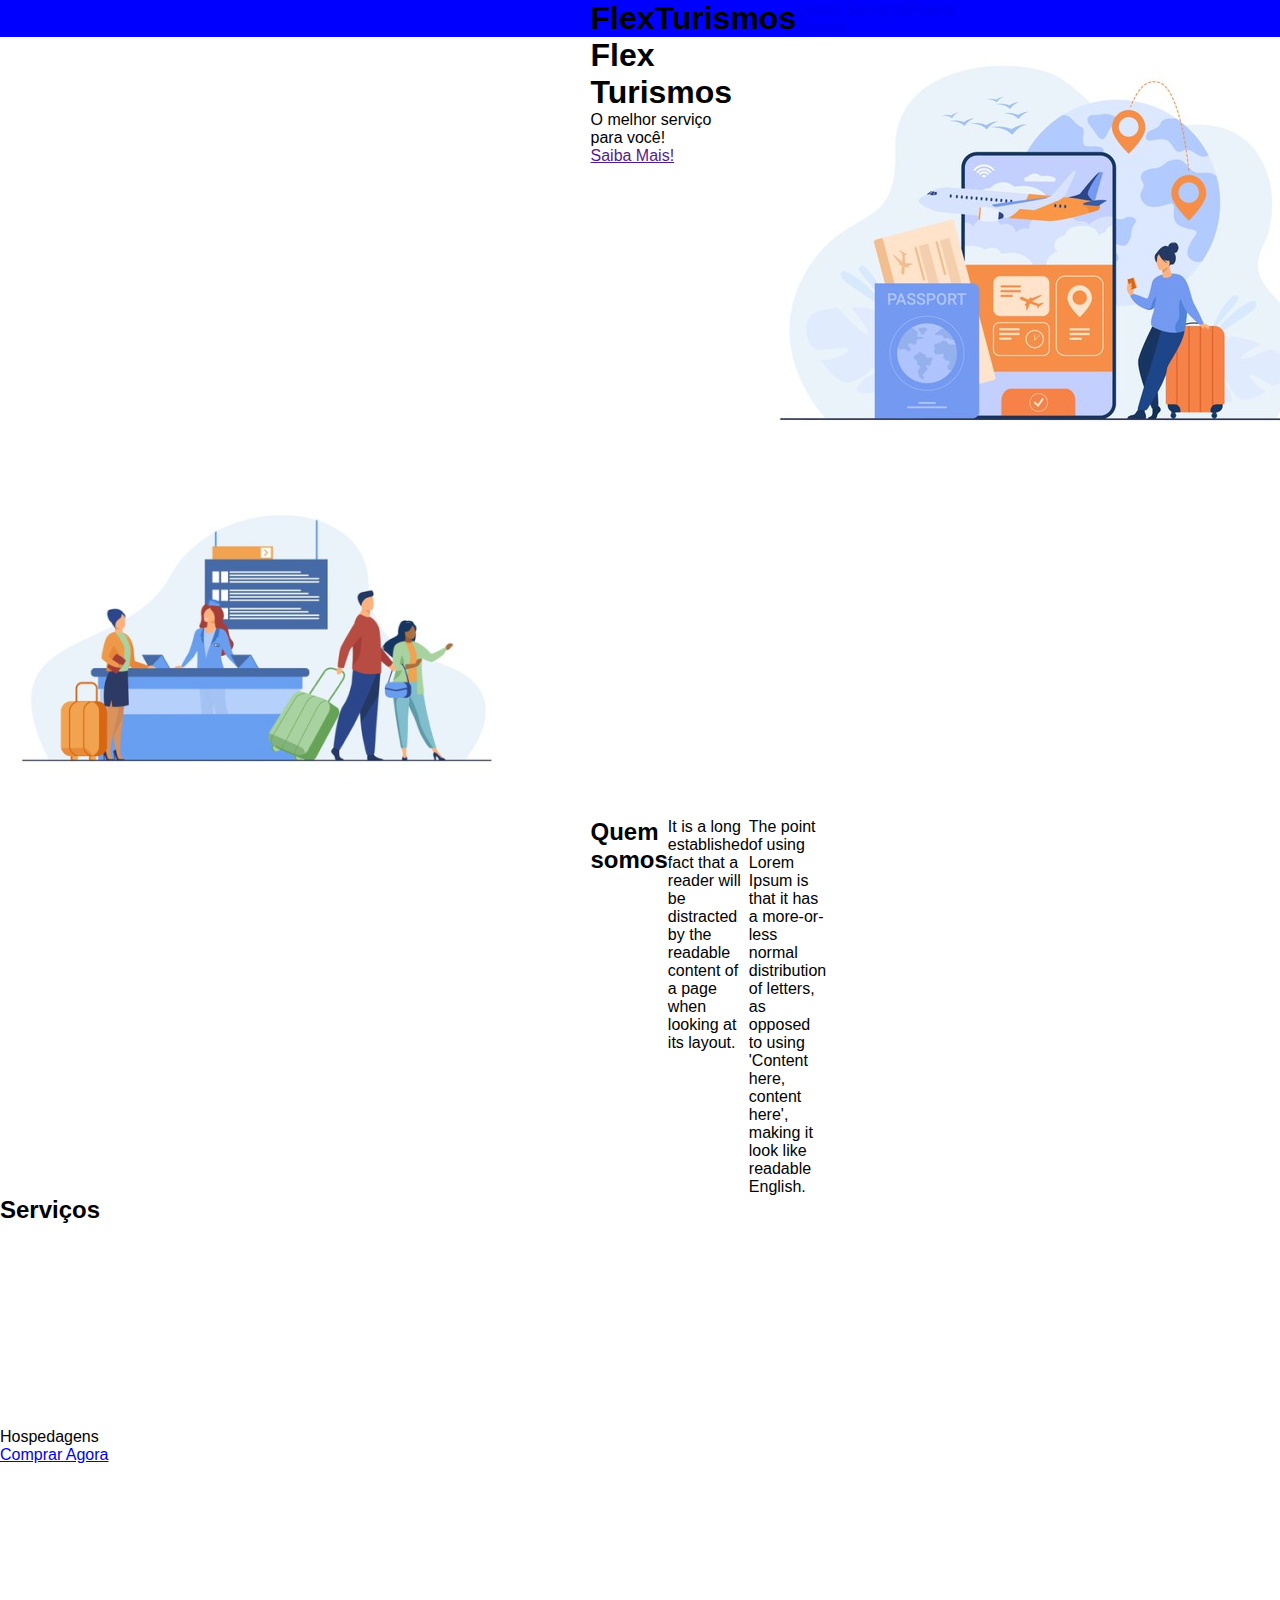
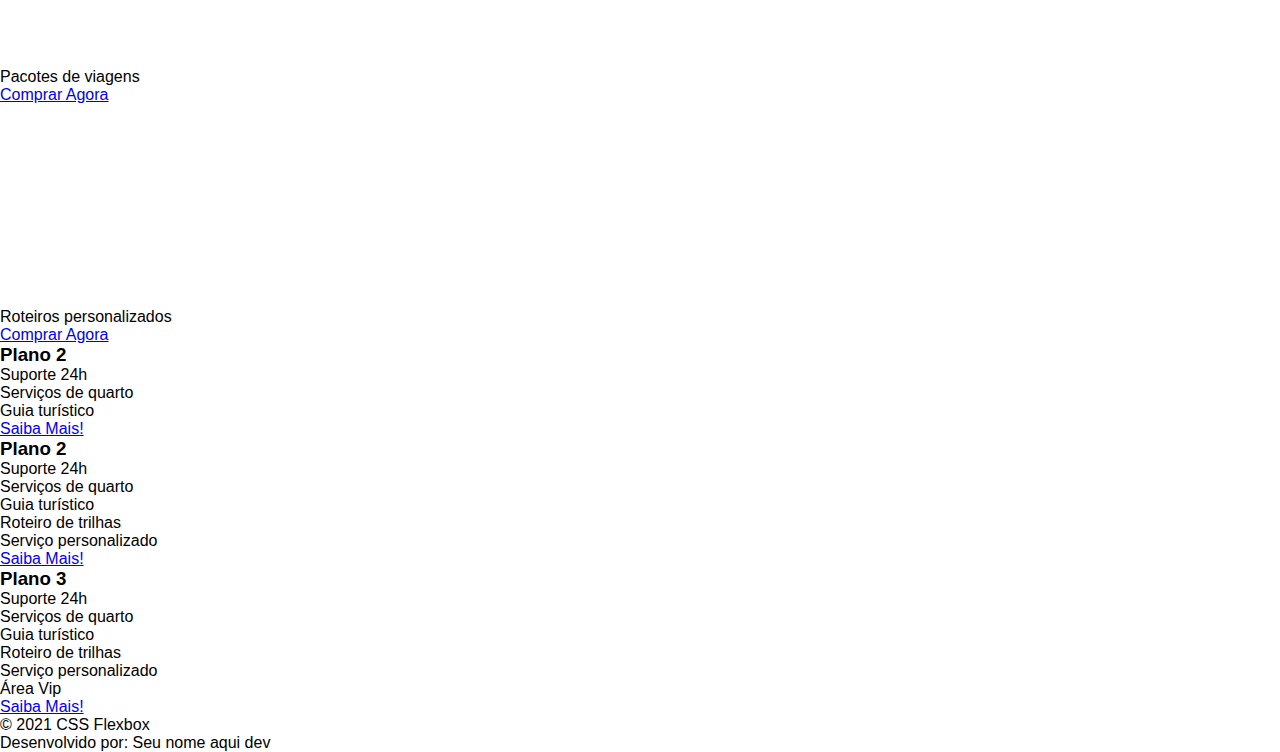
==== Modulo2_HTML_CSS3_JS/aula3_flex_projeto/project-flexbox-dio/flex-projeto/index.html @ 773b6256 "Add files via upload" ====
<!DOCTYPE html>
<html lang="pt-br">
<head>
    <meta charset="UTF-8">
    <meta name="viewport" content="width=device-width, initial-scale=1.0">
    <title>Flex Turismos</title>
    <link rel="stylesheet" href="./style.css">
</head>
<body>
    <header>
        <div class="flex-container">
            <h1>FlexTurismos</h1>
            <ul class="flex-container">
                <li><a href="#quem-somos">Quem Somos</a></li>
                <li><a href="#servicos">Serviços</a></li>
                <li><a href="#planos">Planos</a></li>
            </div>
        </ul>
        
    </header>

    <div class="flex-container">
        <div>
            <h1>Flex <br>Turismos</h1>
            <p>O melhor serviço para você!</p>
            <a href="">Saiba Mais!</a>
        </div>

        <div>
            <div><img src="./images/0-main.png" alt="banner de apresentação"></div>
        </div>
    </div>

    <div>
        <div>
            <img src="./images/1-quem-somos.png" alt="balcão de atendimento">
        </div>

        <div class="flex-container">
            <h2>Quem somos</h2>
            <p>It is a long established fact that a reader will be distracted by the readable content of a page when looking at its layout. </p>
            <p>The point of using Lorem Ipsum is that it has a more-or-less normal distribution of letters, as opposed to using 'Content here, content here', making it look like readable English.</p>
        </div>
    </div>

    <div>
        <div>
            <h2>Serviços</h2>
        </div>

        <div>
            <div>
                <div><img src="./images/icon-2.png" alt="hospedagens"></div>
                <p>Hospedagens</p>
                <a href="#">Comprar Agora</a>
            </div>

            <div>
               <div><img src="./images/icon-1.png" alt="pacote de viagens"></div>
               <p>Pacotes de viagens</p>
               <a href="#">Comprar Agora</a>
            </div>

            <div>
                <div><img src="./images/icon-3.png" alt="roteiros personalizados"></div>
                <p>Roteiros personalizados</p>
                <a href="#">Comprar Agora</a>
            </div>

        </div>
    </div>

    <div>

        <div>
            <h3>Plano 2</h3>
            <ul>
                <li>Suporte 24h</li>
                <li>Serviços de quarto</li>
                <li>Guia turístico</li>
            </ul>
            <a href="#">Saiba Mais!</a>
        </div>

        <div>
            <h3>Plano 2</h3>
            <ul>
                <li>Suporte 24h</li>
                <li>Serviços de quarto</li>
                <li>Guia turístico</li>
                <li>Roteiro de trilhas</li>
                <li>Serviço personalizado</li>
            </ul>
            <a href="#">Saiba Mais!</a>
        </div>

        <div>
            <h3>Plano 3</h3>
            <ul>
                <li>Suporte 24h</li>
                <li>Serviços de quarto</li>
                <li>Guia turístico</li>
                <li>Roteiro de trilhas</li>
                <li>Serviço personalizado</li>
                <li>Área Vip</li>
            </ul>
            <a href="#">Saiba Mais!</a>
        </div>
    </div>

    <footer>
        <p>&copy; 2021 CSS Flexbox</p>
        <p>Desenvolvido por: Seu nome aqui dev</p>
    </footer>
</body>
</html>
---- Modulo2_HTML_CSS3_JS/aula3_flex_projeto/project-flexbox-dio/flex-projeto/style.css ----
*{
    margin: 0;
    padding: 0;
    font-family: 'Open Sans', sans-serif;
}

ul{
    list-style: none;
    margin: 0;
    padding: 0;
}

ul li a{
    text-decoration: none;
}

.flex-container{
    display: flex;
    max-width: 99px;
    margin: auto;
}

header{
    background-color: blue;
}
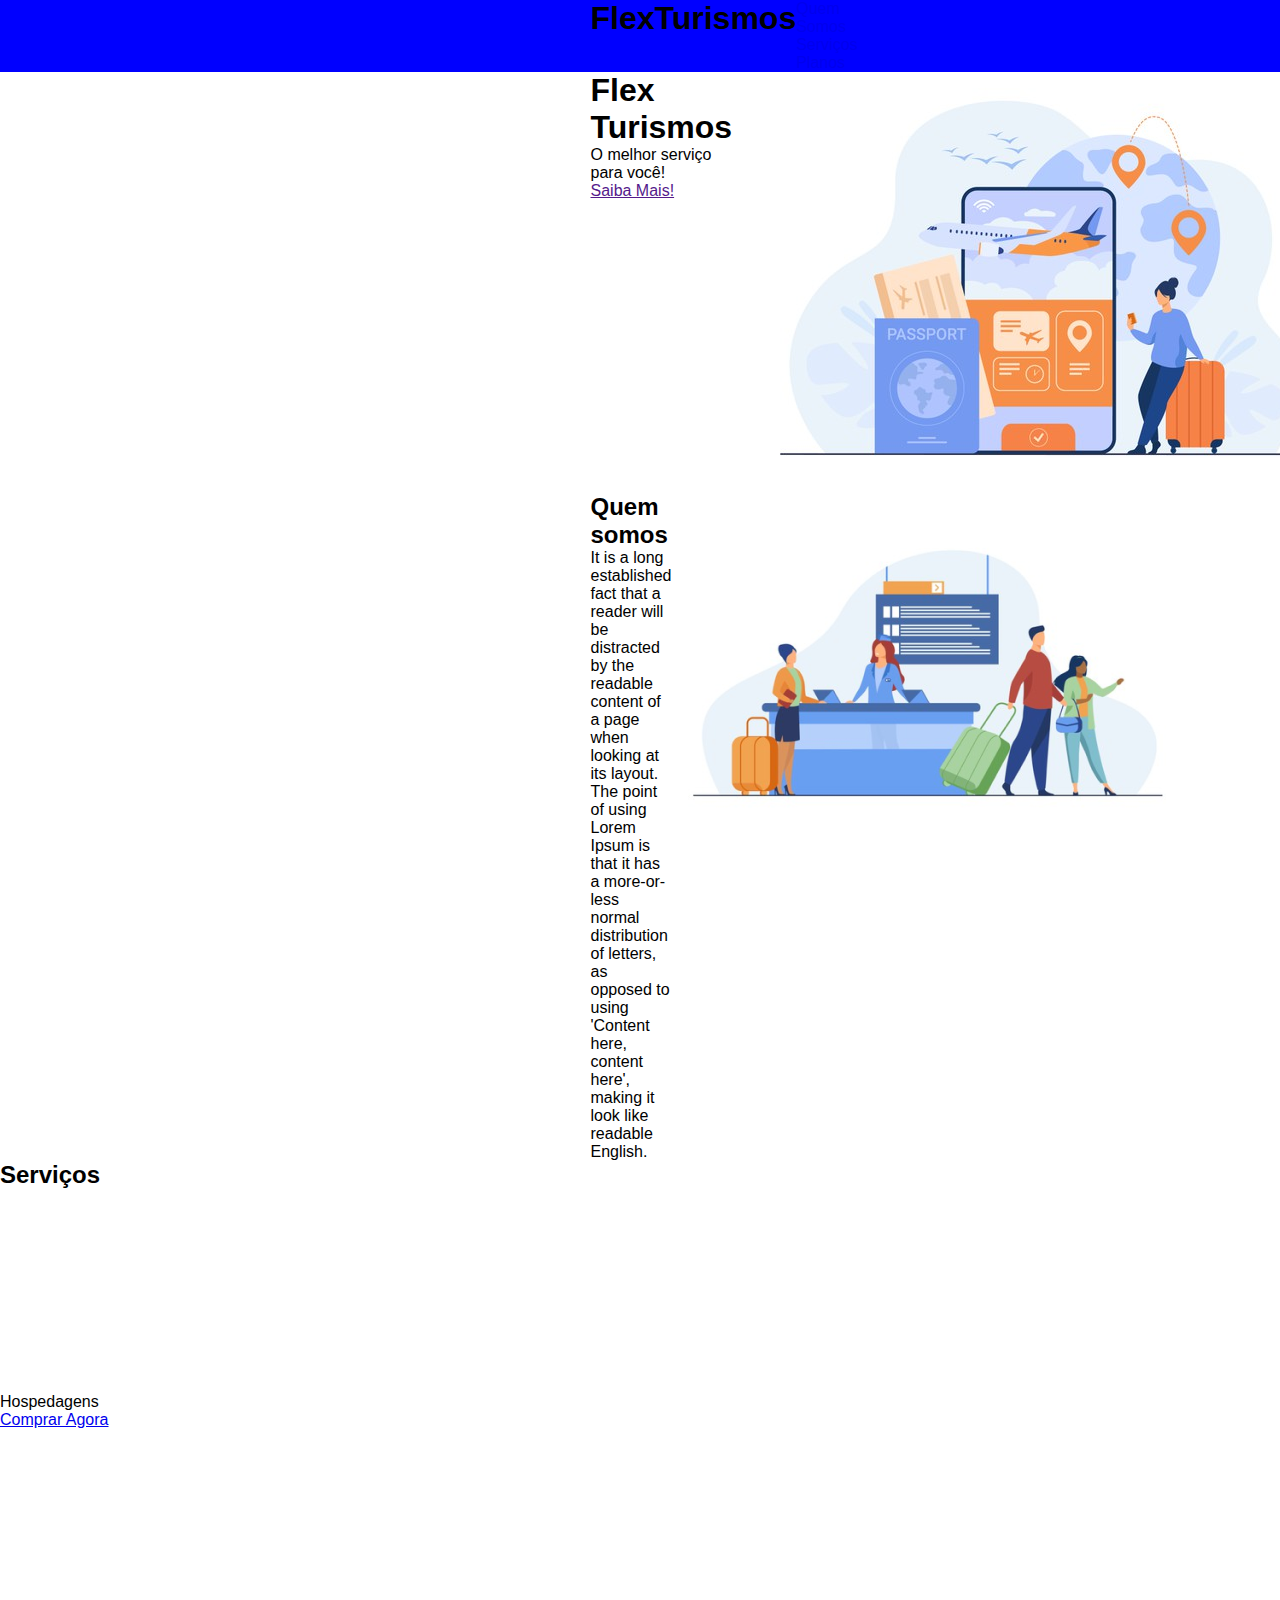
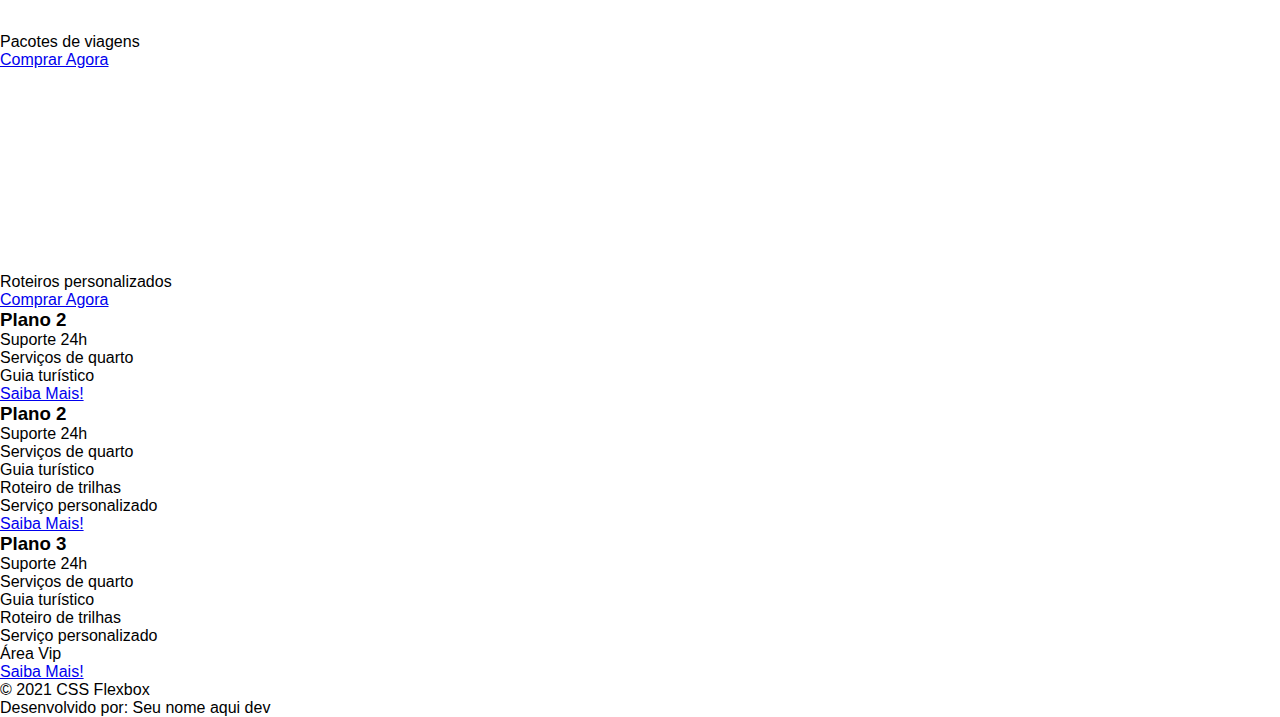
==== commit b3afa567: "Adição do arquivo index" ====
--- a/Modulo2_HTML_CSS3_JS/aula3_flex_projeto/project-flexbox-dio/flex-projeto/index.html
+++ b/Modulo2_HTML_CSS3_JS/aula3_flex_projeto/project-flexbox-dio/flex-projeto/index.html
@@ -8,9 +8,9 @@
 </head>
 <body>
     <header>
-        <div class="flex-container">
-            <h1>FlexTurismos</h1>
-            <ul class="flex-container">
+        <div class="flex-container menu">
+            <div><h1>FlexTurismos</h1></div>
+            <ul class="list-items">
                 <li><a href="#quem-somos">Quem Somos</a></li>
                 <li><a href="#servicos">Serviços</a></li>
                 <li><a href="#planos">Planos</a></li>
@@ -19,8 +19,8 @@
         
     </header>
 
-    <div class="flex-container">
-        <div>
+    <div class="flex-container apresentacao">
+        <div class="texto-apresentacao">
             <h1>Flex <br>Turismos</h1>
             <p>O melhor serviço para você!</p>
             <a href="">Saiba Mais!</a>
@@ -31,15 +31,16 @@
         </div>
     </div>
 
-    <div>
+    <div class="flex-container" id="quem-somos">
+        
         <div>
-            <img src="./images/1-quem-somos.png" alt="balcão de atendimento">
-        </div>
-
-        <div class="flex-container">
             <h2>Quem somos</h2>
             <p>It is a long established fact that a reader will be distracted by the readable content of a page when looking at its layout. </p>
             <p>The point of using Lorem Ipsum is that it has a more-or-less normal distribution of letters, as opposed to using 'Content here, content here', making it look like readable English.</p>
+        </div>
+
+        <div>
+            <img src="./images/1-quem-somos.png" alt="balcão de atendimento">
         </div>
     </div>
 
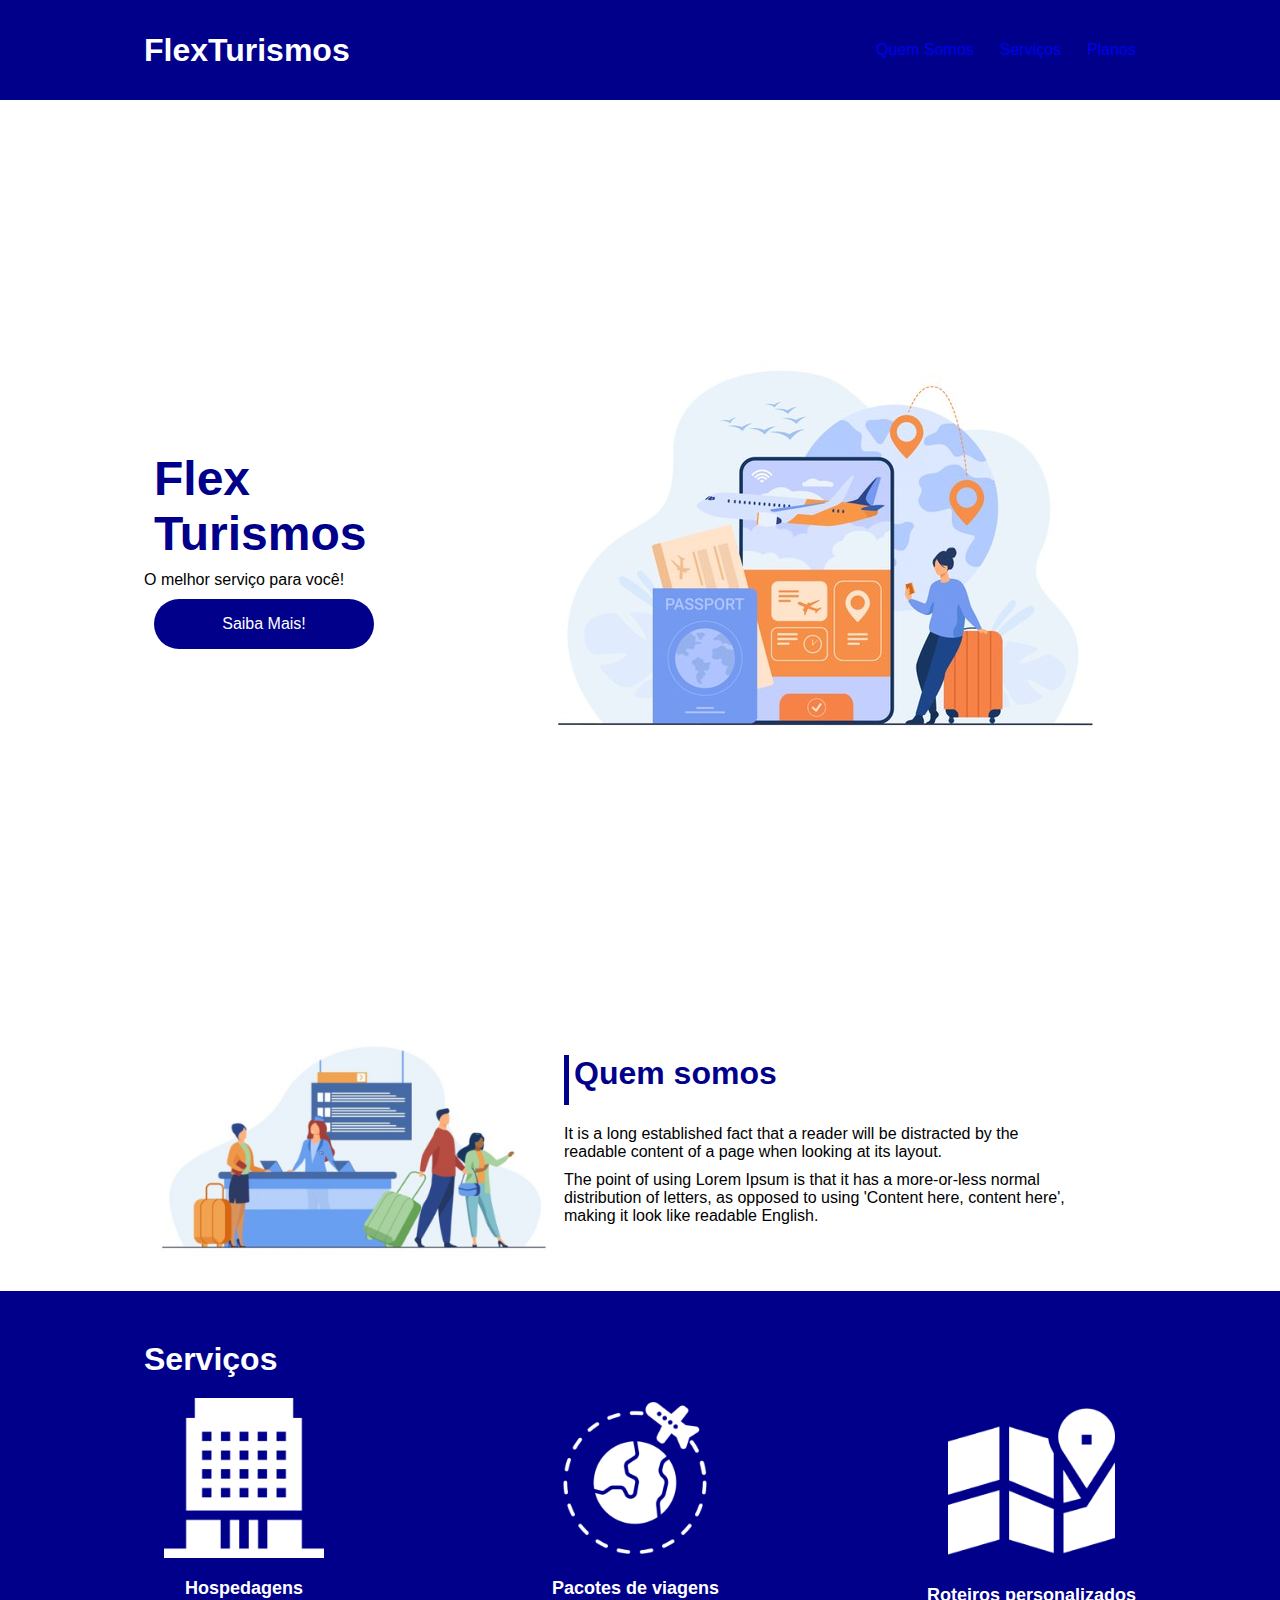
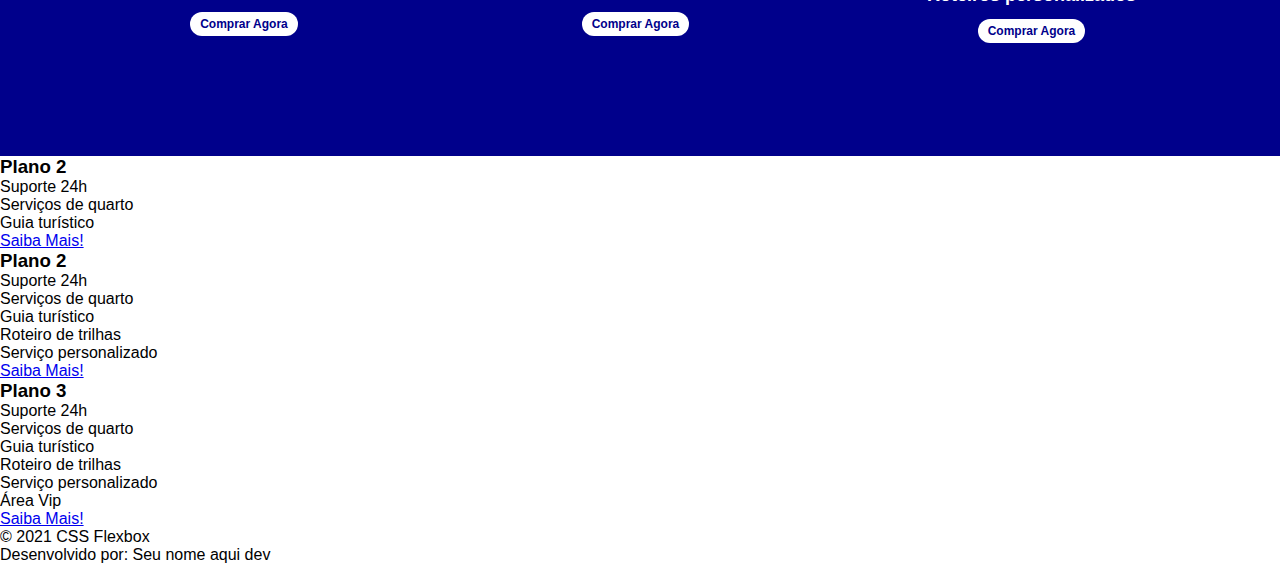
==== commit 27d0f22e: "Organização e estilização da sessão Serviços" ====
--- a/Modulo2_HTML_CSS3_JS/aula3_flex_projeto/project-flexbox-dio/flex-projeto/index.html
+++ b/Modulo2_HTML_CSS3_JS/aula3_flex_projeto/project-flexbox-dio/flex-projeto/index.html
@@ -44,30 +44,32 @@
         </div>
     </div>
 
-    <div>
-        <div>
-            <h2>Serviços</h2>
-        </div>
-
-        <div>
+    <div class="container-externo">
+        <div class="flex-container" id="servicos">
             <div>
-                <div><img src="./images/icon-2.png" alt="hospedagens"></div>
-                <p>Hospedagens</p>
-                <a href="#">Comprar Agora</a>
+                <h2>Serviços</h2>
             </div>
 
-            <div>
-               <div><img src="./images/icon-1.png" alt="pacote de viagens"></div>
-               <p>Pacotes de viagens</p>
-               <a href="#">Comprar Agora</a>
+            <div class="list-servicos">
+                <div class="item-servico">
+                    <div><img src="./images/icon-2.png" alt="hospedagens"></div>
+                        <p>Hospedagens</p>
+                        <a href="#">Comprar Agora</a>
+                </div>
+
+                <div class="item-servico">
+                    <div><img src="./images/icon-1.png" alt="pacote de viagens"></div>
+                        <p>Pacotes de viagens</p>
+                        <a href="#">Comprar Agora</a>
+                </div>
+
+                <div class="item-servico">
+                    <div><img src="./images/icon-3.png" alt="roteiros personalizados"></div>
+                    <p>Roteiros personalizados</p>
+                    <a href="#">Comprar Agora</a>
+                </div>
+
             </div>
-
-            <div>
-                <div><img src="./images/icon-3.png" alt="roteiros personalizados"></div>
-                <p>Roteiros personalizados</p>
-                <a href="#">Comprar Agora</a>
-            </div>
-
         </div>
     </div>
 
--- a/Modulo2_HTML_CSS3_JS/aula3_flex_projeto/project-flexbox-dio/flex-projeto/style.css
+++ b/Modulo2_HTML_CSS3_JS/aula3_flex_projeto/project-flexbox-dio/flex-projeto/style.css
@@ -14,12 +14,160 @@
     text-decoration: none;
 }
 
+div img{
+    display: block;
+    width: 100%;
+}
+
 .flex-container{
     display: flex;
-    max-width: 99px;
+    max-width: 992px;
     margin: auto;
+    width: 100%;
 }
 
 header{
-    background-color: blue;
-}+    background-color: darkblue;
+    height: 100px;
+    display: flex;
+    align-items: center;
+    color: white;
+}
+
+header .list-items{
+    display: flex;
+    max-width: 260px;
+    width: 100%;
+    justify-content: space-between; 
+    align-items: center;
+}
+
+.list-items{
+    color: white;
+}
+
+.menu{
+    color: white;
+}
+
+header .menu{
+    justify-content: space-between;
+    
+}
+
+.apresentacao{
+    height: 100vh;
+    align-items: center;
+    justify-content: space-between;
+}
+
+.apresentacao .texto-apresentacao{
+    min-height: 200px;
+}
+
+.texto-apresentacao h1{
+    color: darkblue;
+    font-size: 48px;
+    margin: 10px;
+}
+
+.texto-apresentacao a{
+    background-color: darkblue;
+    color: white;
+    text-align: center;
+    border-radius: 30px;
+    width: 220px;
+    display: block;
+    text-decoration: none;
+    height: 50px;
+    line-height: 50px;
+    margin: 10px;
+    margin-bottom: 10px;
+}
+
+#quem-somos{
+    flex-direction: row-reverse;
+    align-items: center;
+    justify-content: space-between;
+}
+
+#quem-somos h2{
+    font-size: 32px;
+    color: darkblue;
+    display: flex;
+    margin-bottom: 20px;
+}
+
+#quem-somos h2::before{
+    content: "";
+    height: 50px;
+    width: 5px;
+    margin-right: 5px;
+    background-color: darkblue;
+    position: relative;
+
+}
+
+#quem-somos p{
+    margin-bottom: 10px;
+    width: 90%;
+}
+
+#quem-somos img{
+    width: 420px;
+}
+
+.container-externo{
+    background-color: darkblue;
+    width: 100%;
+}
+
+#servicos{
+    flex-direction: column;
+    padding-top: 50px;
+    padding-bottom: 100px;
+
+}
+
+#servicos h2{
+    color: white;
+    font-size: 32px;
+    margin-bottom: 20px;
+}
+
+.list-servicos{
+    display: flex;
+    justify-content: space-between;
+}
+
+.list-servicos .item-servico{
+    text-align: center;
+}
+
+.item-servico a{
+    width: 220;
+    background-color: white;
+    border-radius: 30px;
+    height: 50px;
+    text-align: center;
+    margin-top: 20px;
+    line-height: 50px;
+    padding: 5px 10px;
+    color: darkblue;
+    font-size: 12px;
+    text-decoration: none;
+    font-weight: 700;
+
+}
+
+.item-servico p{
+    font-weight: 700;
+    font-size: 18px;
+    color: #ffff;
+    margin-top: 20px;
+}
+
+.item-servico img{
+    width: 80%;
+    margin: auto;
+}
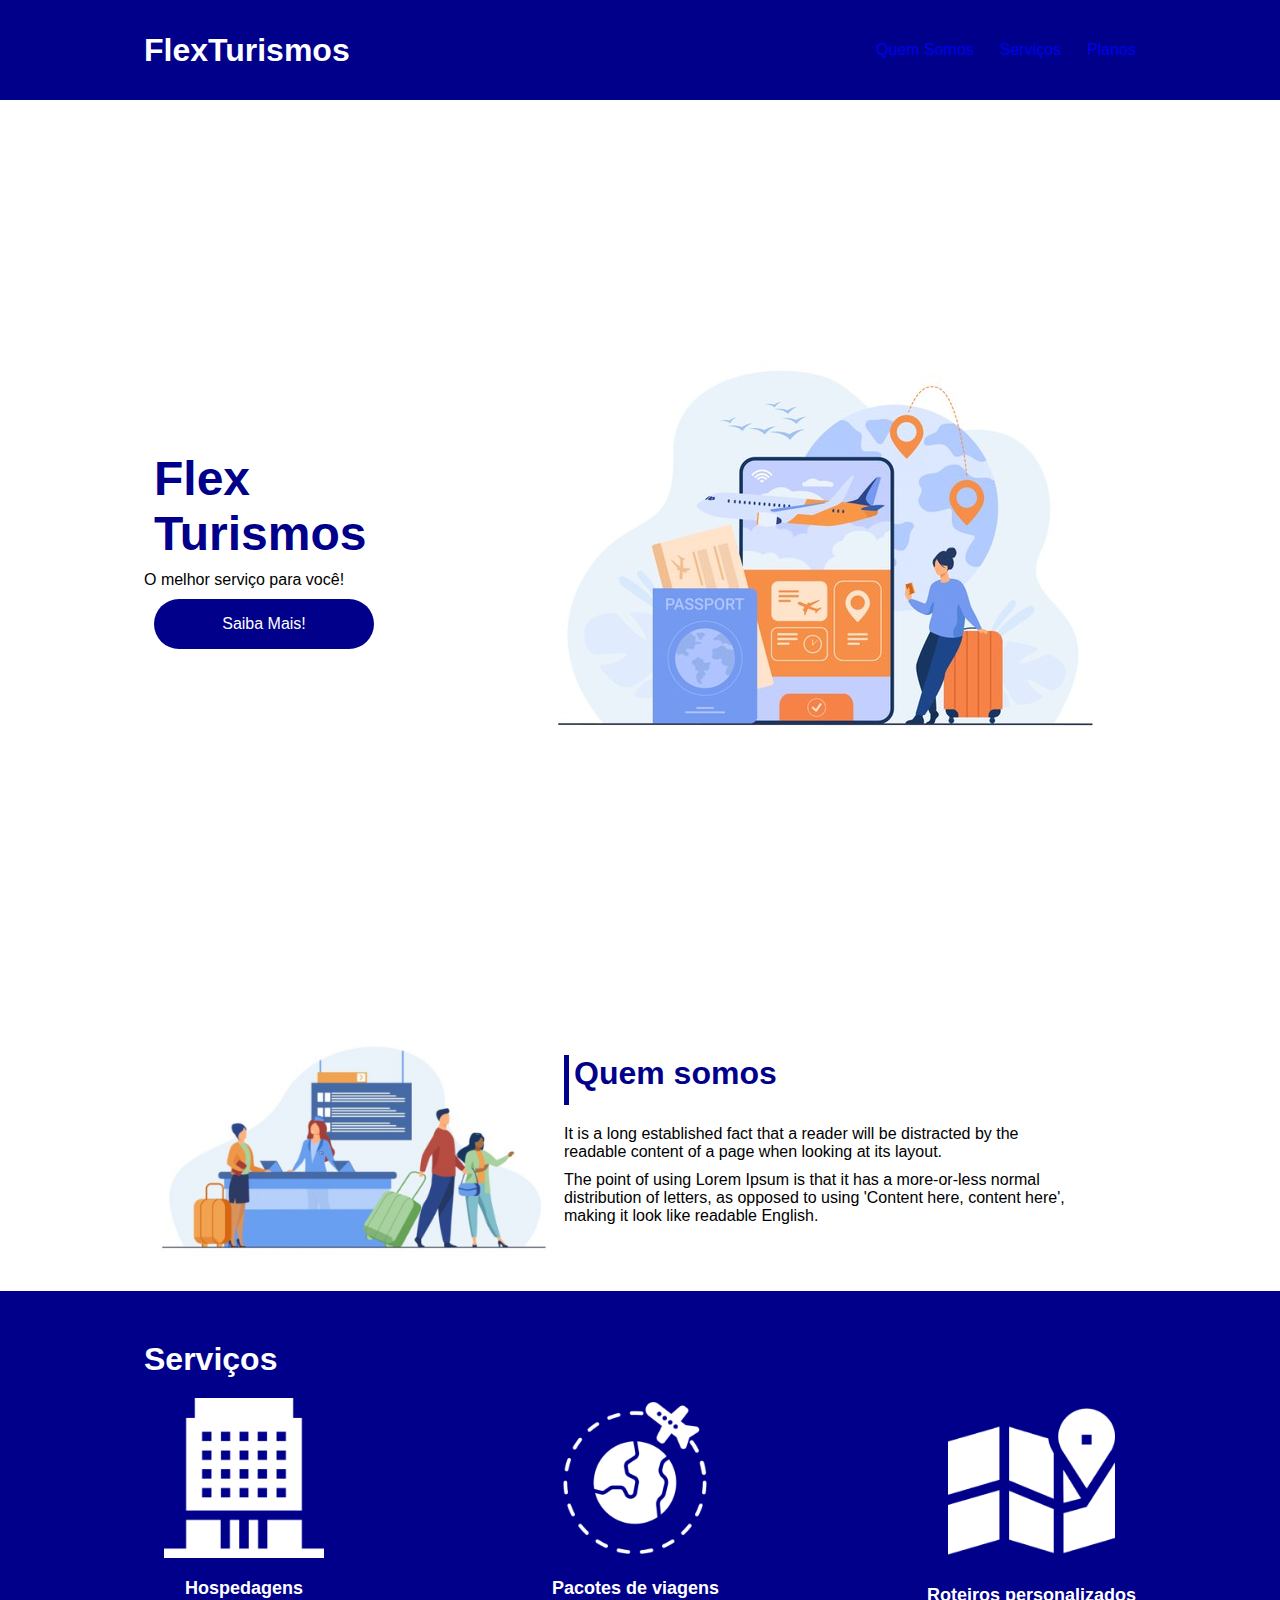
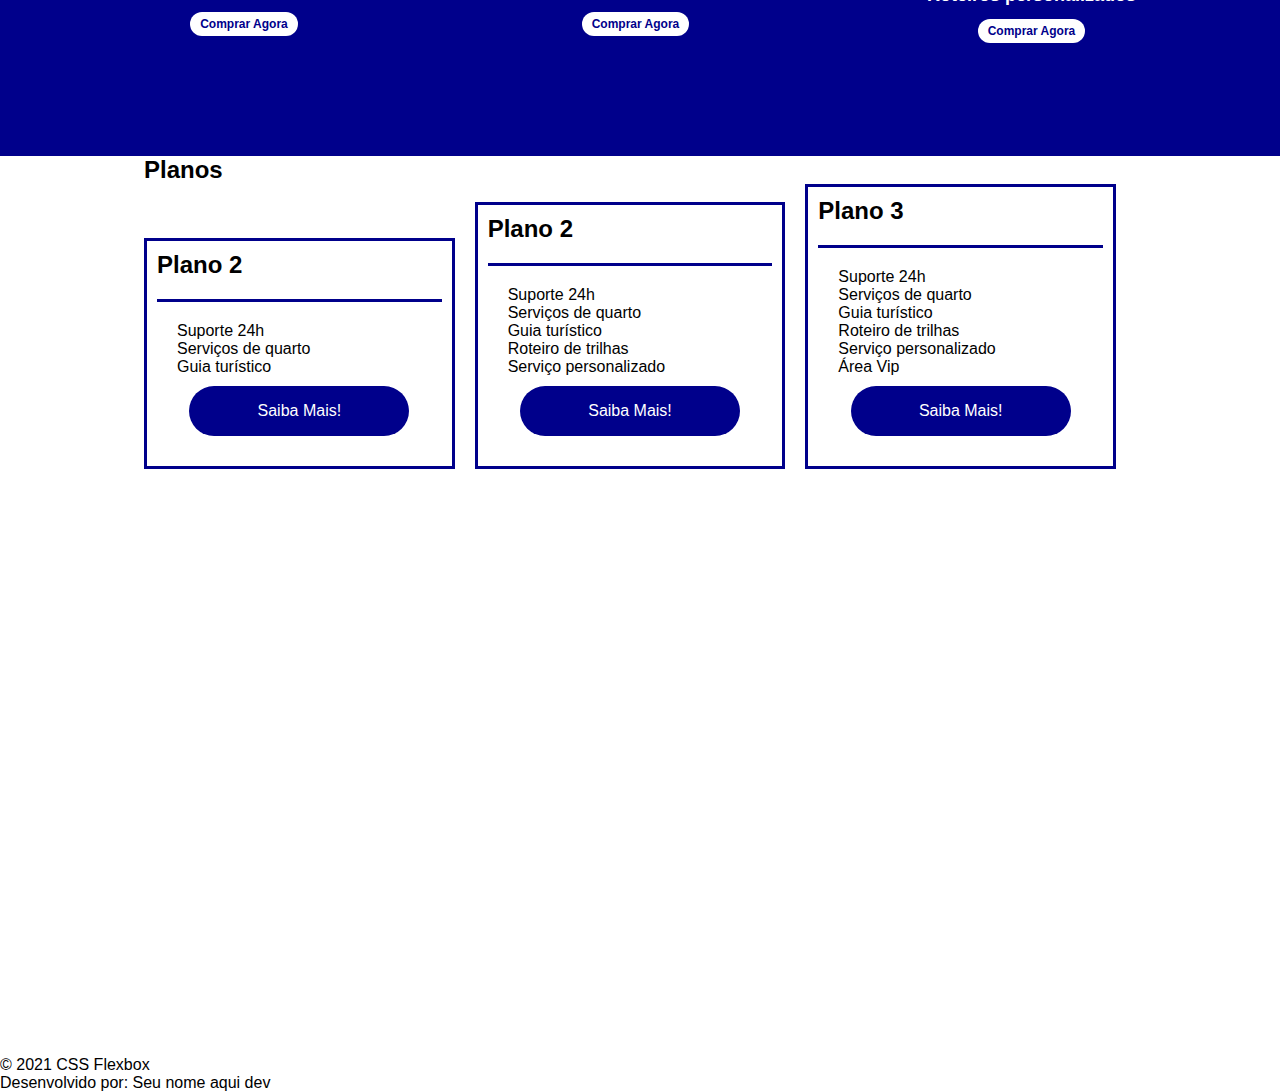
==== commit 9b51f220: "Organizando a interface - parte 2 - Planos" ====
--- a/Modulo2_HTML_CSS3_JS/aula3_flex_projeto/project-flexbox-dio/flex-projeto/index.html
+++ b/Modulo2_HTML_CSS3_JS/aula3_flex_projeto/project-flexbox-dio/flex-projeto/index.html
@@ -23,7 +23,7 @@
         <div class="texto-apresentacao">
             <h1>Flex <br>Turismos</h1>
             <p>O melhor serviço para você!</p>
-            <a href="">Saiba Mais!</a>
+            <a href="" class="btn">Saiba Mais!</a>
         </div>
 
         <div>
@@ -73,41 +73,50 @@
         </div>
     </div>
 
-    <div>
+    <div class="flex-container" id="planos">
+        <div><h2>Planos</h2></div>
 
-        <div>
-            <h3>Plano 2</h3>
-            <ul>
-                <li>Suporte 24h</li>
-                <li>Serviços de quarto</li>
-                <li>Guia turístico</li>
-            </ul>
-            <a href="#">Saiba Mais!</a>
-        </div>
+        <div class="list-planos">
 
-        <div>
-            <h3>Plano 2</h3>
-            <ul>
-                <li>Suporte 24h</li>
-                <li>Serviços de quarto</li>
-                <li>Guia turístico</li>
-                <li>Roteiro de trilhas</li>
-                <li>Serviço personalizado</li>
-            </ul>
-            <a href="#">Saiba Mais!</a>
-        </div>
+            <div class="item-plano">
+                <h3>Plano 2</h3>
+                <ul>
+                    <li>Suporte 24h</li>
+                    <li>Serviços de quarto</li>
+                    <li>Guia turístico</li>
+                </ul>
+                <a href="#" class="btn">Saiba Mais!</a>
+            </div>
 
-        <div>
-            <h3>Plano 3</h3>
-            <ul>
-                <li>Suporte 24h</li>
-                <li>Serviços de quarto</li>
-                <li>Guia turístico</li>
-                <li>Roteiro de trilhas</li>
-                <li>Serviço personalizado</li>
-                <li>Área Vip</li>
-            </ul>
-            <a href="#">Saiba Mais!</a>
+            <div class="item-plano">
+                <div>
+                    <h3>Plano 2</h3>
+                    <ul>
+                        <li>Suporte 24h</li>
+                        <li>Serviços de quarto</li>
+                        <li>Guia turístico</li>
+                        <li>Roteiro de trilhas</li>
+                        <li>Serviço personalizado</li>
+                    </ul>
+                    <a href="#" class="btn">Saiba Mais!</a>
+                </div>
+            </div>
+
+            <div class="item-plano"> 
+                <div>
+                    <h3>Plano 3</h3>
+                    <ul>
+                        <li>Suporte 24h</li>
+                        <li>Serviços de quarto</li>
+                        <li>Guia turístico</li>
+                        <li>Roteiro de trilhas</li>
+                        <li>Serviço personalizado</li>
+                        <li>Área Vip</li>
+                    </ul>
+                    <a href="#" class="btn">Saiba Mais!</a>
+                </div>
+            </div>
+
         </div>
     </div>
 
--- a/Modulo2_HTML_CSS3_JS/aula3_flex_projeto/project-flexbox-dio/flex-projeto/style.css
+++ b/Modulo2_HTML_CSS3_JS/aula3_flex_projeto/project-flexbox-dio/flex-projeto/style.css
@@ -71,7 +71,7 @@
     margin: 10px;
 }
 
-.texto-apresentacao a{
+.btn{
     background-color: darkblue;
     color: white;
     text-align: center;
@@ -171,3 +171,46 @@
     width: 80%;
     margin: auto;
 }
+
+#planos{
+    flex-direction: column;
+    min-height: 100vh;
+}
+
+.list-planos{
+    display: flex;
+    align-items: flex-end;
+}
+
+.item-plano{
+    flex: 1;
+    border: 3px solid darkblue;
+    margin-right: 20px;
+    padding: 10px;
+}
+
+.item-plano .btn{
+    margin: auto;
+    margin-bottom: 20px;
+}
+
+.item-plano h3{
+    font-size: 24px;
+    display: flex;
+    flex-direction: column;
+}
+
+.item-plano h3::after{
+    content: "";
+    background-color: darkblue;
+    width: 100%;
+    height: 3px;
+    margin-top: 20px;
+    margin-bottom: 10px;
+}
+
+.item-plano ul{
+    padding: 10px 20px;
+    display: flex;
+    flex-direction: column;
+}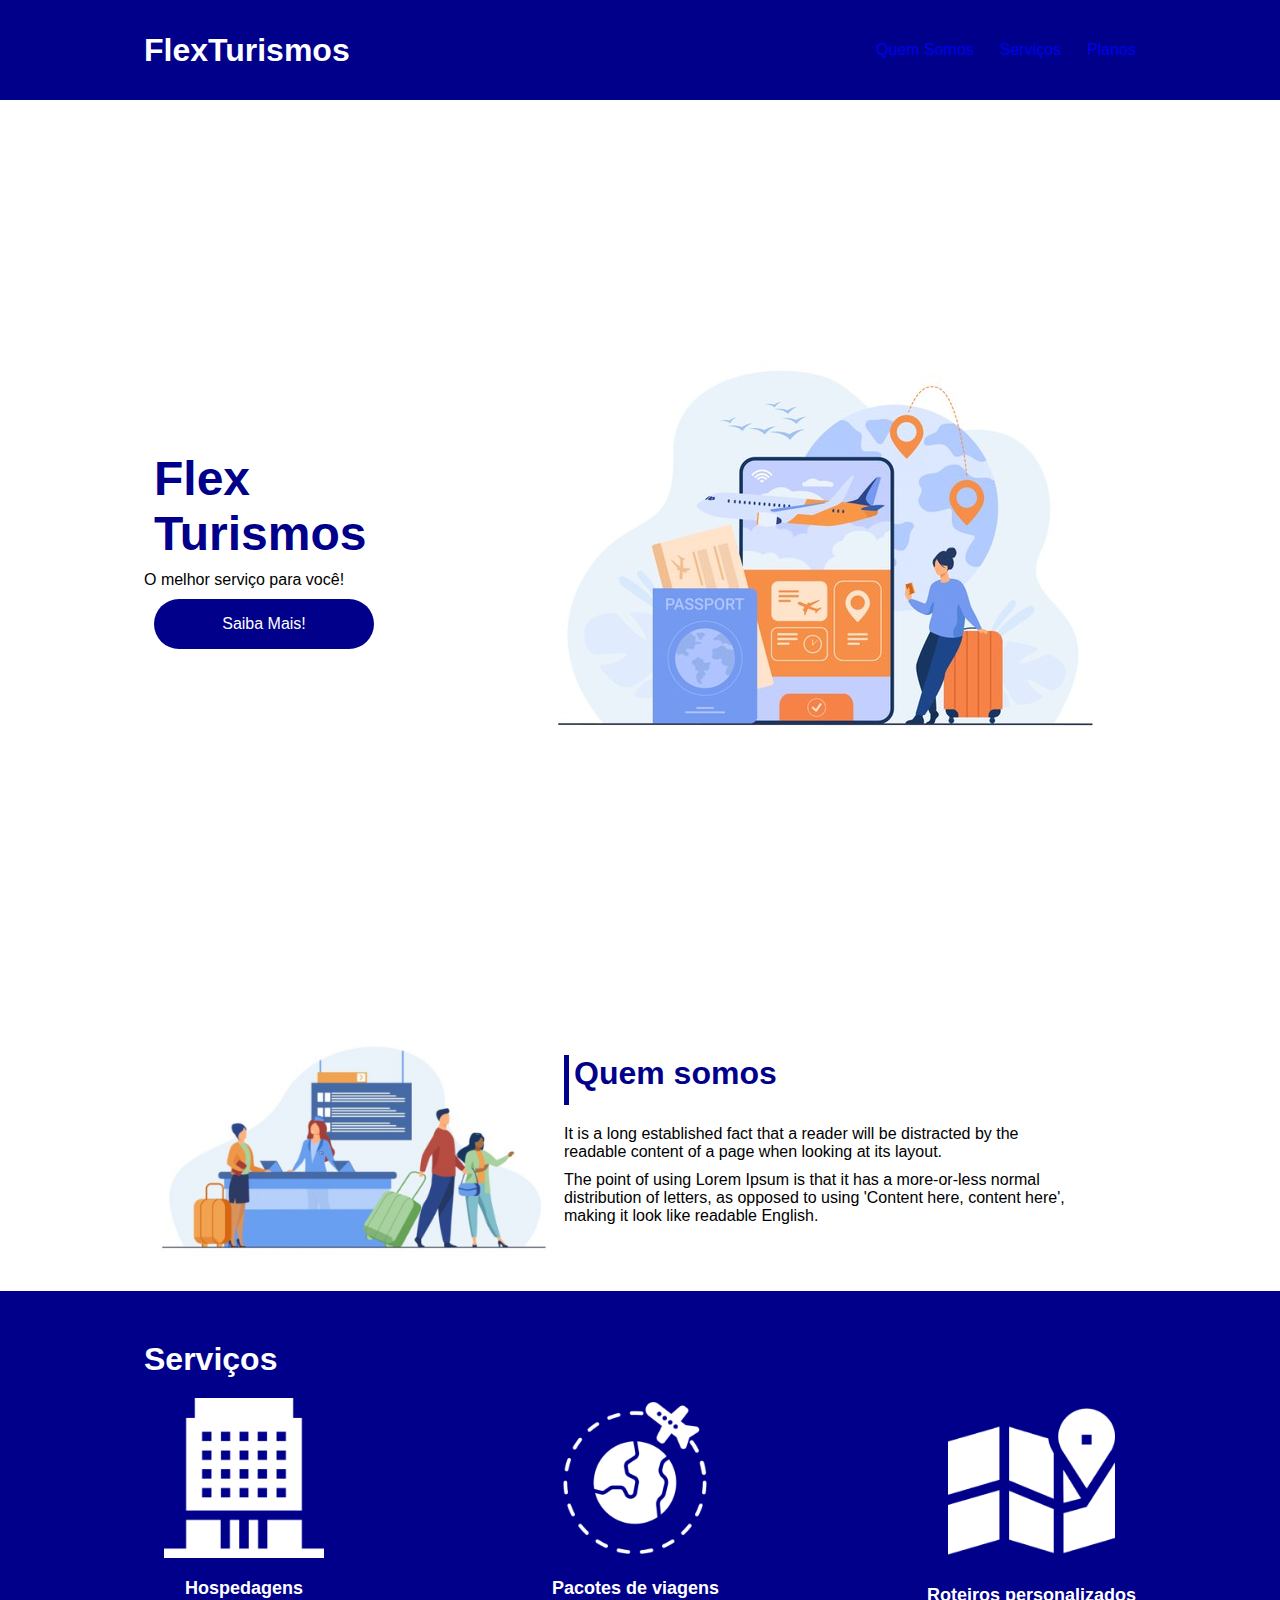
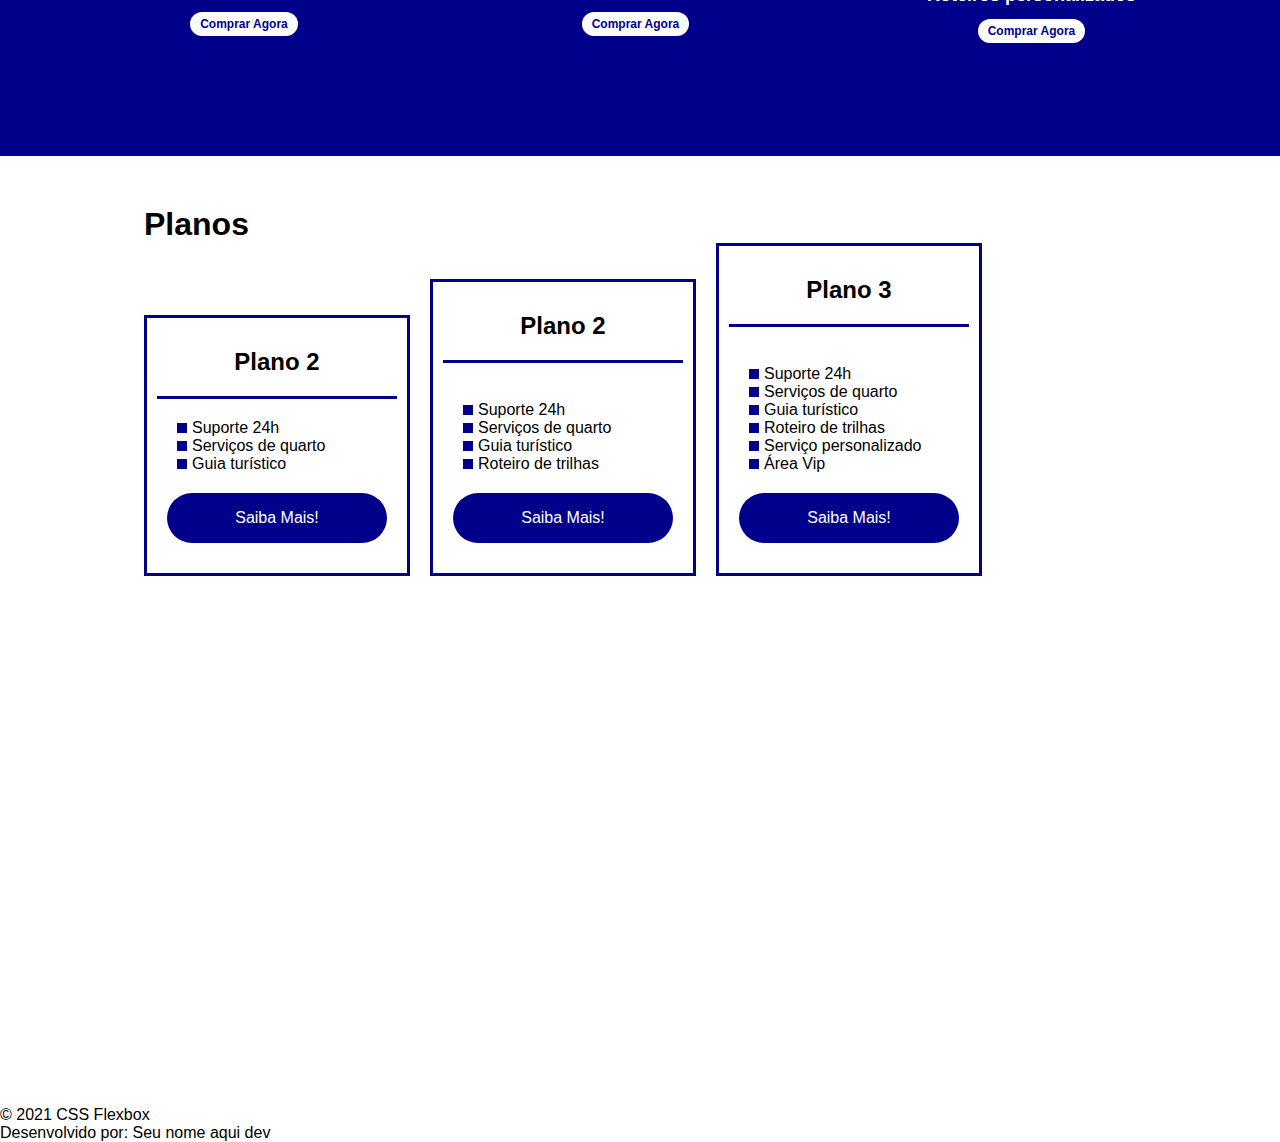
==== commit 4922eac4: "Organizando a interface - término planos" ====
--- a/Modulo2_HTML_CSS3_JS/aula3_flex_projeto/project-flexbox-dio/flex-projeto/index.html
+++ b/Modulo2_HTML_CSS3_JS/aula3_flex_projeto/project-flexbox-dio/flex-projeto/index.html
@@ -91,12 +91,12 @@
             <div class="item-plano">
                 <div>
                     <h3>Plano 2</h3>
+                    <br>
                     <ul>
                         <li>Suporte 24h</li>
                         <li>Serviços de quarto</li>
                         <li>Guia turístico</li>
                         <li>Roteiro de trilhas</li>
-                        <li>Serviço personalizado</li>
                     </ul>
                     <a href="#" class="btn">Saiba Mais!</a>
                 </div>
@@ -105,6 +105,7 @@
             <div class="item-plano"> 
                 <div>
                     <h3>Plano 3</h3>
+                    <br>
                     <ul>
                         <li>Suporte 24h</li>
                         <li>Serviços de quarto</li>
--- a/Modulo2_HTML_CSS3_JS/aula3_flex_projeto/project-flexbox-dio/flex-projeto/style.css
+++ b/Modulo2_HTML_CSS3_JS/aula3_flex_projeto/project-flexbox-dio/flex-projeto/style.css
@@ -175,6 +175,11 @@
 #planos{
     flex-direction: column;
     min-height: 100vh;
+    padding-top: 50px;
+}
+
+#planos h2{
+    font-size: 32px;
 }
 
 .list-planos{
@@ -187,17 +192,21 @@
     border: 3px solid darkblue;
     margin-right: 20px;
     padding: 10px;
+    max-width: 240px;
 }
 
 .item-plano .btn{
     margin: auto;
     margin-bottom: 20px;
+    justify-content: space-between;
 }
 
 .item-plano h3{
     font-size: 24px;
     display: flex;
     flex-direction: column;
+    text-align: center;
+    margin-top: 20px;
 }
 
 .item-plano h3::after{
@@ -213,4 +222,20 @@
     padding: 10px 20px;
     display: flex;
     flex-direction: column;
+    margin-bottom: 10px;
+}
+
+.item-plano ul li{
+    display: flex;
+    flex-wrap: nowrap;
+    align-items: center;
+
+}
+
+.item-plano ul li::before{
+    content: "";
+    width: 10px;
+    height: 10px;
+    background-color: darkblue;
+    margin-right: 5px;
 }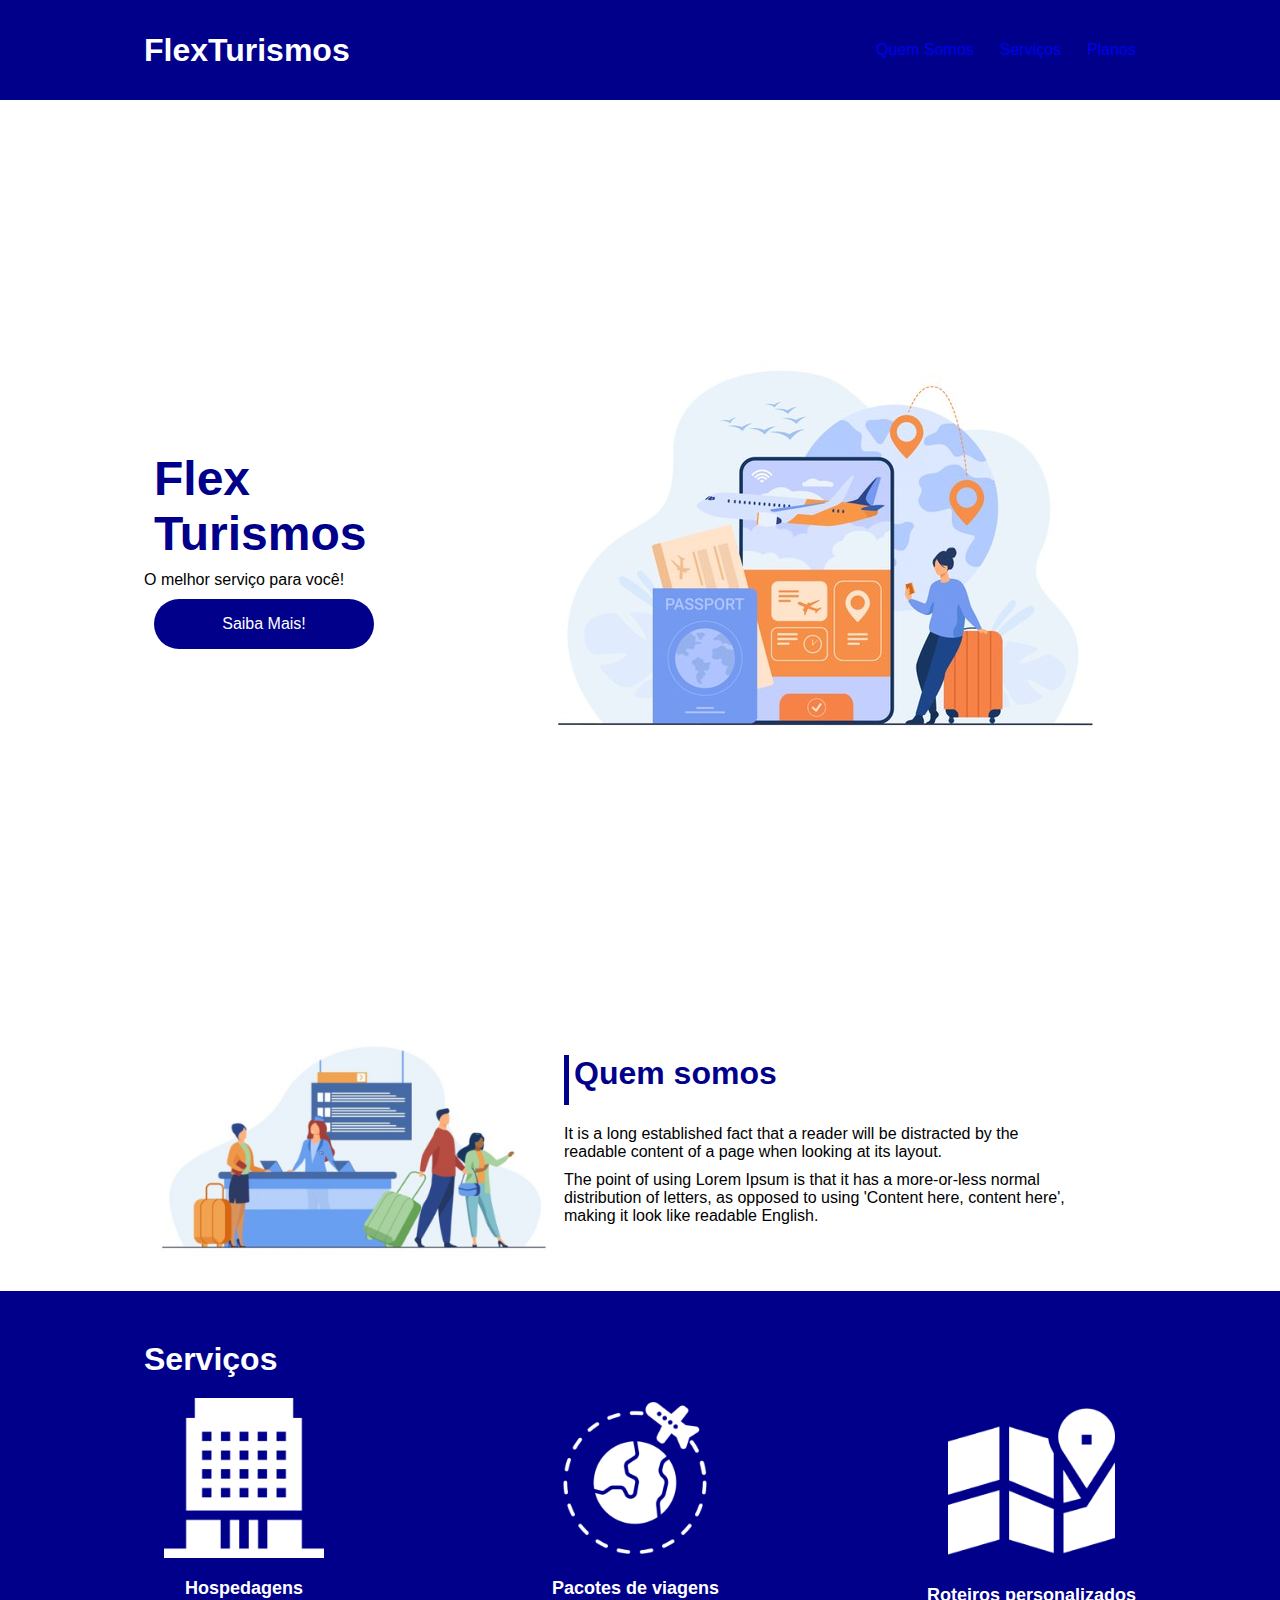
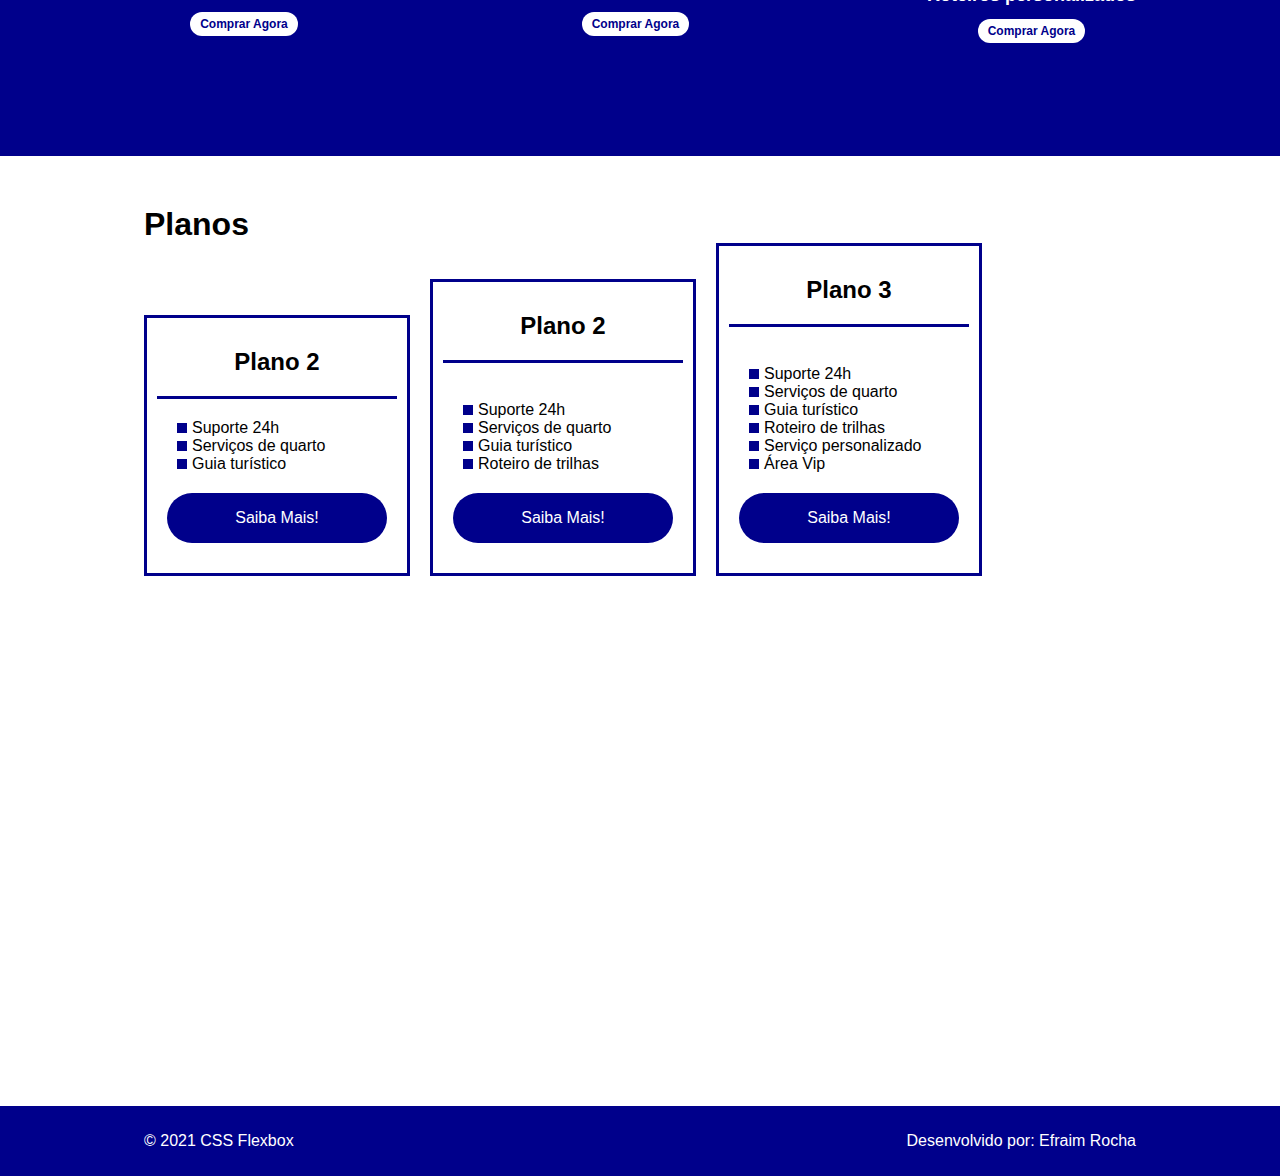
==== commit b3d03977: "Término interface responsiva" ====
--- a/Modulo2_HTML_CSS3_JS/aula3_flex_projeto/project-flexbox-dio/flex-projeto/index.html
+++ b/Modulo2_HTML_CSS3_JS/aula3_flex_projeto/project-flexbox-dio/flex-projeto/index.html
@@ -122,8 +122,10 @@
     </div>
 
     <footer>
-        <p>&copy; 2021 CSS Flexbox</p>
-        <p>Desenvolvido por: Seu nome aqui dev</p>
+        <div class="flex-container footer">
+            <p>&copy; 2021 CSS Flexbox</p>
+            <p>Desenvolvido por: Efraim Rocha</p>
+        </div>
     </footer>
 </body>
 </html>--- a/Modulo2_HTML_CSS3_JS/aula3_flex_projeto/project-flexbox-dio/flex-projeto/style.css
+++ b/Modulo2_HTML_CSS3_JS/aula3_flex_projeto/project-flexbox-dio/flex-projeto/style.css
@@ -24,6 +24,8 @@
     max-width: 992px;
     margin: auto;
     width: 100%;
+    min-width: 320px;
+    /*padding: 10px 15px;*/
 }
 
 header{
@@ -61,9 +63,6 @@
     justify-content: space-between;
 }
 
-.apresentacao .texto-apresentacao{
-    min-height: 200px;
-}
 
 .texto-apresentacao h1{
     color: darkblue;
@@ -193,6 +192,7 @@
     margin-right: 20px;
     padding: 10px;
     max-width: 240px;
+    margin-bottom: 20px;
 }
 
 .item-plano .btn{
@@ -238,4 +238,62 @@
     height: 10px;
     background-color: darkblue;
     margin-right: 5px;
-}+}
+
+footer{
+    background-color: darkblue;
+    height: 70px;
+    display: flex;
+    align-items: center;
+}
+
+footer .footer{
+    justify-content: space-between;
+    color: white;
+}
+
+/*mobile*/
+@media(max-width: 992px){
+    .flex-container{
+        flex-direction: column;
+    }
+
+    .apresentacao{
+        flex-direction: column-reverse;
+    }
+
+    .apresentacao .texto-apresentacao{
+        width: 100%;
+    }
+
+    #quem-somos{
+        flex-direction: column-reverse;
+    }
+
+    #quem-somos img{
+        min-width: 320px;
+        margin: auto;
+    }
+    
+    .list-servicos{
+        flex-direction: column;
+    }
+
+    .item-servico img{
+        width: 50%;
+        margin: auto;
+    }
+
+    .list-planos{
+        flex-direction: column;
+        align-items: flex-start;
+        margin-bottom: 20px;
+    }
+
+    .list-planos .item-plano{
+        max-width: 90%;
+        margin: auto;
+        width: 100%;
+        margin-bottom: 20px;
+    }
+}
